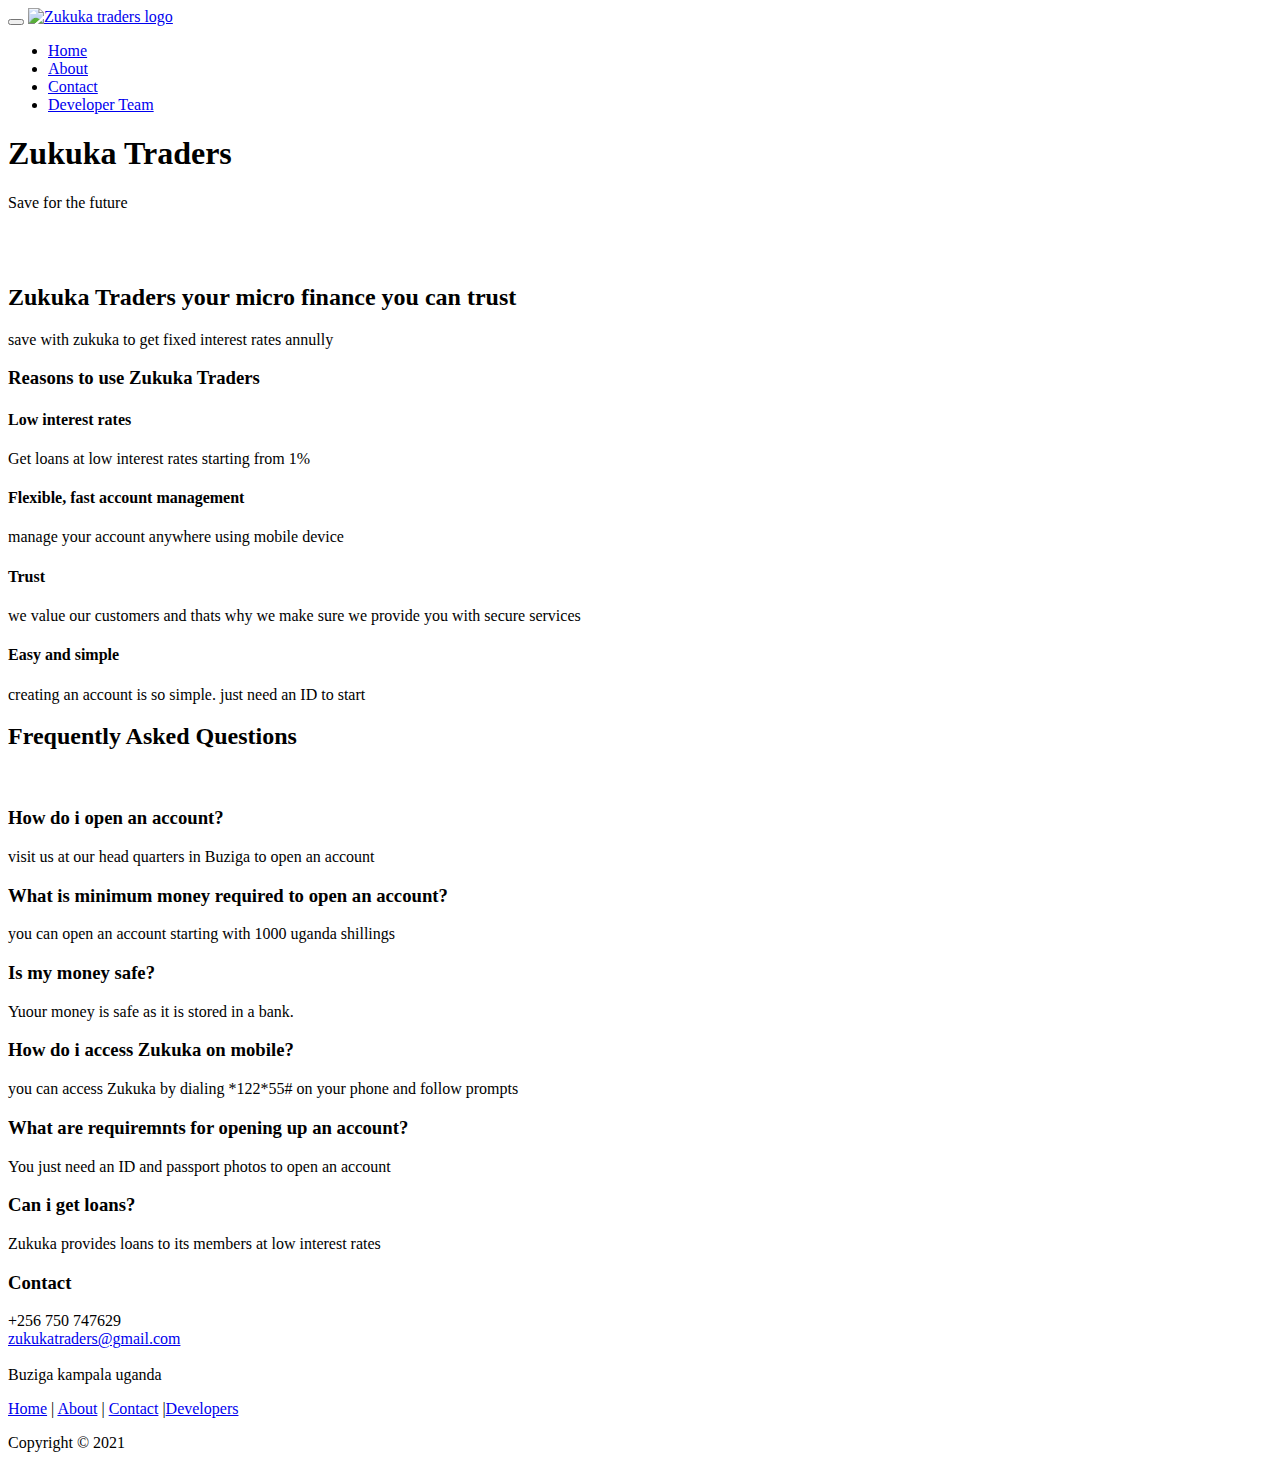
==== index.html @ c728aef9 "Update README.md" ====
<!DOCTYPE html>
<html lang="en">
  <head>
    <meta charset="utf-8" />
    <meta name="viewport" content="width=device-width, initial-scale=1.0" />

    <title>Zukua Traders</title>
    <link rel="shortcut icon" href="assets/images/gt_favicon.png" />

    <link
      rel="stylesheet"
      media="screen"
      href="http://fonts.googleapis.com/css?family=Open+Sans:300,400,700"
    />
    <link rel="stylesheet" href="assets/css/bootstrap.min.css" />
    <link rel="stylesheet" href="assets/css/font-awesome.min.css" />

    <!-- Custom styles for our template -->
    <link
      rel="stylesheet"
      href="assets/css/bootstrap-theme.css"
      media="screen"
    />
    <link rel="stylesheet" href="assets/css/main.css" />
  </head>

  <body class="home">
    <!-- Fixed navbar -->
    <div class="navbar navbar-inverse navbar-fixed-top headroom">
      <div class="container">
        <div class="navbar-header">
          <!-- Button for smallest screens -->
          <button
            type="button"
            class="navbar-toggle"
            data-toggle="collapse"
            data-target=".navbar-collapse"
          >
            <span class="icon-bar"></span> <span class="icon-bar"></span>
            <span class="icon-bar"></span>
          </button>
          <a class="navbar-brand" href="index.html"
            ><img src="assets/images/logo.jpeg" alt="Zukuka traders logo"
          /></a>
        </div>
        <div class="navbar-collapse collapse">
          <ul class="nav navbar-nav pull-right">
            <li class="active"><a href="#">Home</a></li>
            <li><a href="about.html">About</a></li>
            <li><a href="contact.html">Contact</a></li>
			<li><a href="team.html">Developer Team</a></li>
          </ul>
        </div>
        <!--/.nav-collapse -->
      </div>
    </div>
    <!-- /.navbar -->

    <!-- Header -->
    <header id="head">
      <div class="container">
        <div class="row">
          <h1 class="lead">Zukuka Traders</h1>
          <p class="tagline">Save for the future</p>
        </div>
      </div>
    </header>
    <!-- /Header -->

    <!-- Intro -->
    <div class="container text-center">
      <br />
      <br />
      <h2 class="thin">Zukuka Traders your micro finance you can trust</h2>
      <p class="text-muted">
        save with zukuka to get fixed interest rates annully
      </p>
    </div>
    <!-- /Intro-->

    <!-- Highlights - jumbotron -->
    <div class="jumbotron top-space">
      <div class="container">
        <h3 class="text-center thin">Reasons to use Zukuka Traders</h3>

        <div class="row">
          <div class="col-md-3 col-sm-6 highlight">
            <div class="h-caption">
              <h4><i class="fa fa-cogs fa-5"></i>Low interest rates</h4>
            </div>
            <div class="h-body text-center">
              <p>Get loans at low interest rates starting from 1%</p>
            </div>
          </div>
          <div class="col-md-3 col-sm-6 highlight">
            <div class="h-caption">
              <h4>
                <i class="fa fa-flash fa-5"></i>Flexible, fast account
                management
              </h4>
            </div>
            <div class="h-body text-center">
              <p>manage your account anywhere using mobile device</p>
            </div>
          </div>
          <div class="col-md-3 col-sm-6 highlight">
            <div class="h-caption">
              <h4><i class="fa fa-heart fa-5"></i>Trust</h4>
            </div>
            <div class="h-body text-center">
              <p>
                we value our customers and thats why we make sure we provide you
                with secure services
              </p>
            </div>
          </div>
          <div class="col-md-3 col-sm-6 highlight">
            <div class="h-caption">
              <h4><i class="fa fa-smile-o fa-5"></i>Easy and simple</h4>
            </div>
            <div class="h-body text-center">
              <p>creating an account is so simple. just need an ID to start</p>
            </div>
          </div>
        </div>
        <!-- /row  -->
      </div>
    </div>
    <!-- /Highlights -->

    <!-- container -->
    <div class="container">
      <h2 class="text-center top-space">Frequently Asked Questions</h2>
      <br />

      <div class="row">
        <div class="col-sm-6">
          <h3>How do i open an account?</h3>
          <p>visit us at our head quarters in Buziga to open an account</p>
        </div>
        <div class="col-sm-6">
          <h3>What is minimum money required to open an account?</h3>
          <p>you can open an account starting with 1000 uganda shillings</p>
        </div>
      </div>
      <!-- /row -->

      <div class="row">
        <div class="col-sm-6">
          <h3>Is my money safe?</h3>
          <p>Yuour money is safe as it is stored in a bank.</p>
          <h3>How do i access Zukuka on mobile?</h3>
          <p>
            you can access Zukuka by dialing *122*55# on your phone and follow
            prompts
          </p>
        </div>
        <div class="col-sm-6">
          <h3>What are requiremnts for opening up an account?</h3>
          <p>You just need an ID and passport photos to open an account</p>
          <h3>Can i get loans?</h3>
          <p>Zukuka provides loans to its members at low interest rates</p>
        </div>
      </div>
    </div>

    <section id="social">
      <div class="container">
        <div class="wrapper clearfix">
          <div class="addthis_toolbox addthis_default_style">
            <a
              class="addthis_button_facebook_like"
              fb:like:layout="button_count"
            ></a>
            <a class="addthis_button_tweet"></a>
            <a class="addthis_button_linkedin_counter"></a>
            <a
              class="addthis_button_google_plusone"
              g:plusone:size="medium"
            ></a>
          </div>
        </div>
      </div>
    </section>
    <footer id="footer" class="top-space">
      <div class="footer1">
        <div class="container">
          <div class="row">
            <div class="col-md-3 widget">
              <h3 class="widget-title">Contact</h3>
              <div class="widget-body">
                <p>
                  +256 750 747629<br />
                  <a href="mailto:#">zukukatraders@gmail.com</a><br />
                  <br />
                  Buziga kampala uganda
                </p>
              </div>
            </div>
            </div>
          </div>
          <!-- /row of widgets -->
        </div>
      </div>

      <div class="footer2">
        <div class="container">
          <div class="row">
            <div class="col-md-6 widget">
              <div class="widget-body">
                <p class="simplenav">
                  <a href="#">Home</a> | <a href="about.html">About</a> |
                  <a href="contact.html">Contact</a> |<a href="team.html">Developers</a>
                </p>
              </div>
            </div>

            <div class="col-md-6 widget">
              <div class="widget-body">
                <p class="text-right">Copyright &copy; 2021</p>
              </div>
            </div>
          </div>
          <!-- /row of widgets -->
        </div>
      </div>
    </footer>

    <!-- JavaScript libs are placed at the end of the document so the pages load faster -->
    <script src="http://ajax.googleapis.com/ajax/libs/jquery/1.10.2/jquery.min.js"></script>
    <script src="http://netdna.bootstrapcdn.com/bootstrap/3.0.0/js/bootstrap.min.js"></script>
    <script src="assets/js/headroom.min.js"></script>
    <script src="assets/js/jQuery.headroom.min.js"></script>
    <script src="assets/js/template.js"></script>
  </body>
</html>
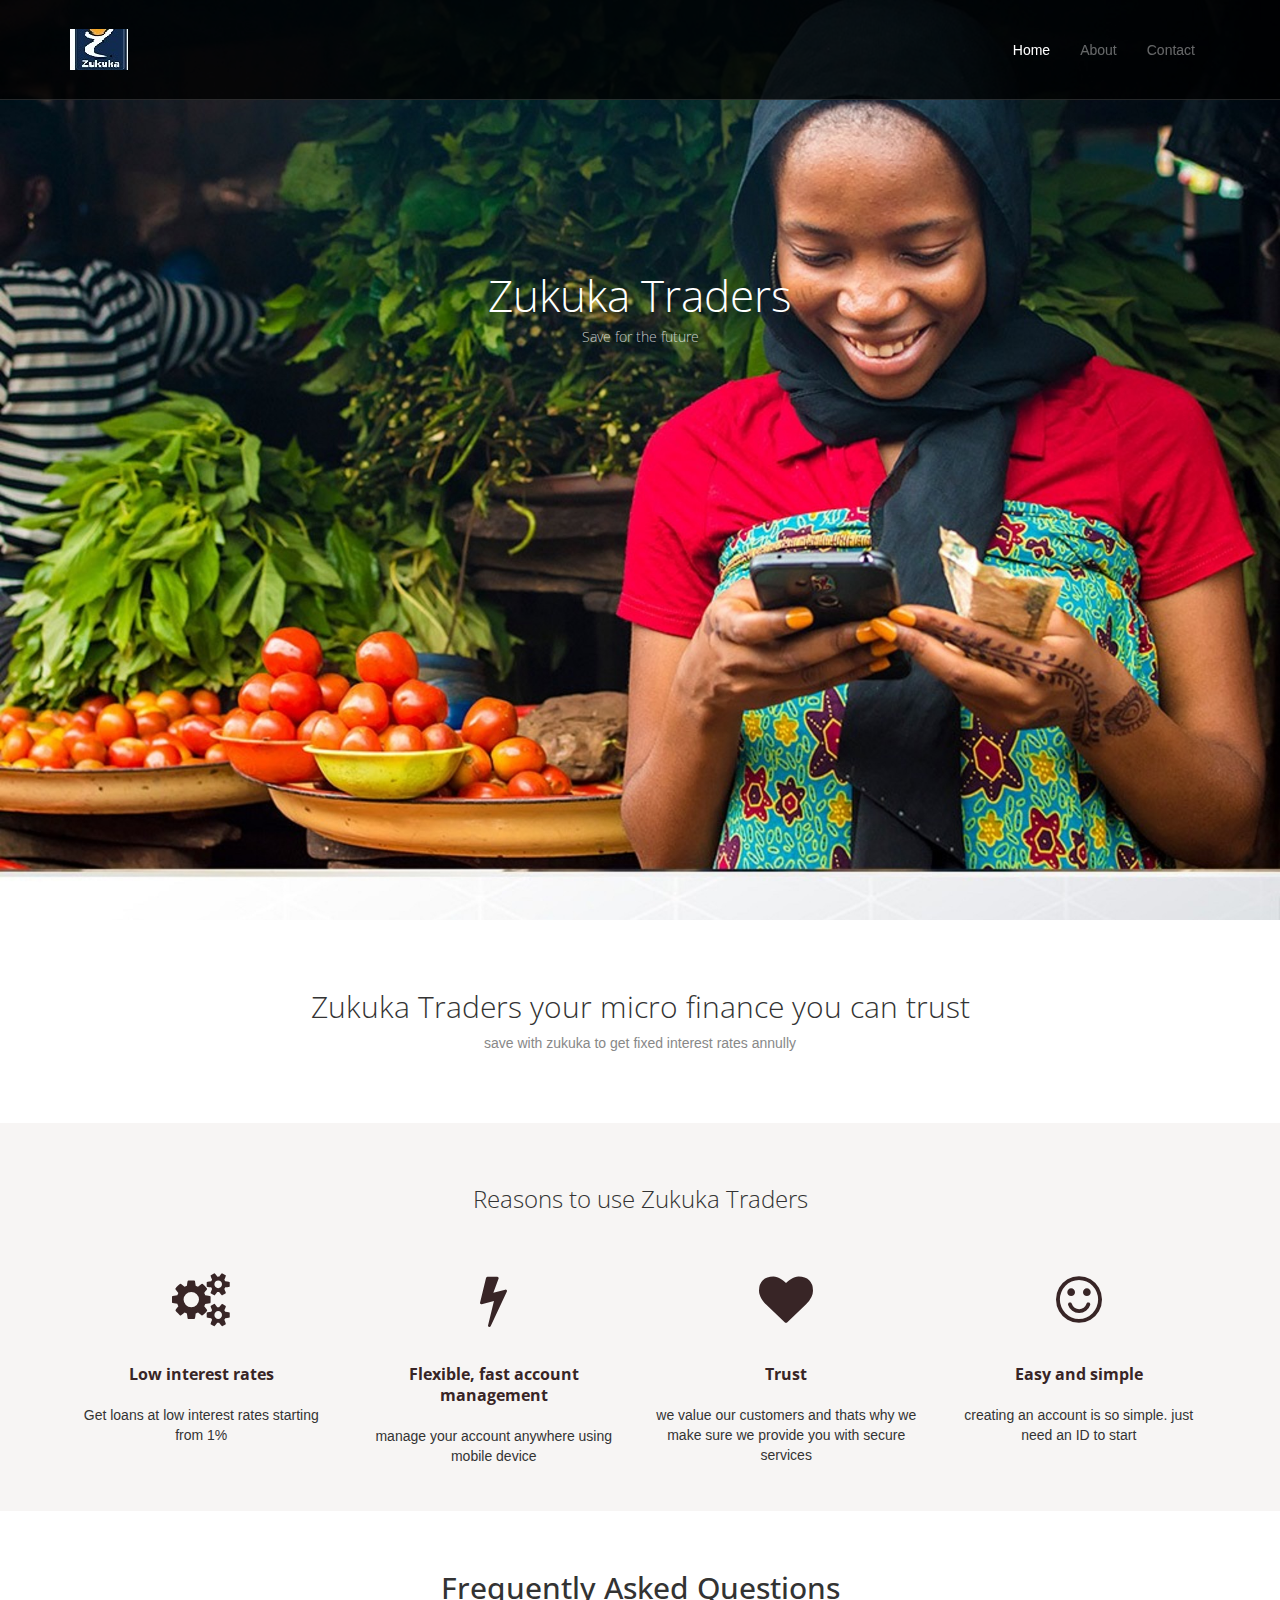
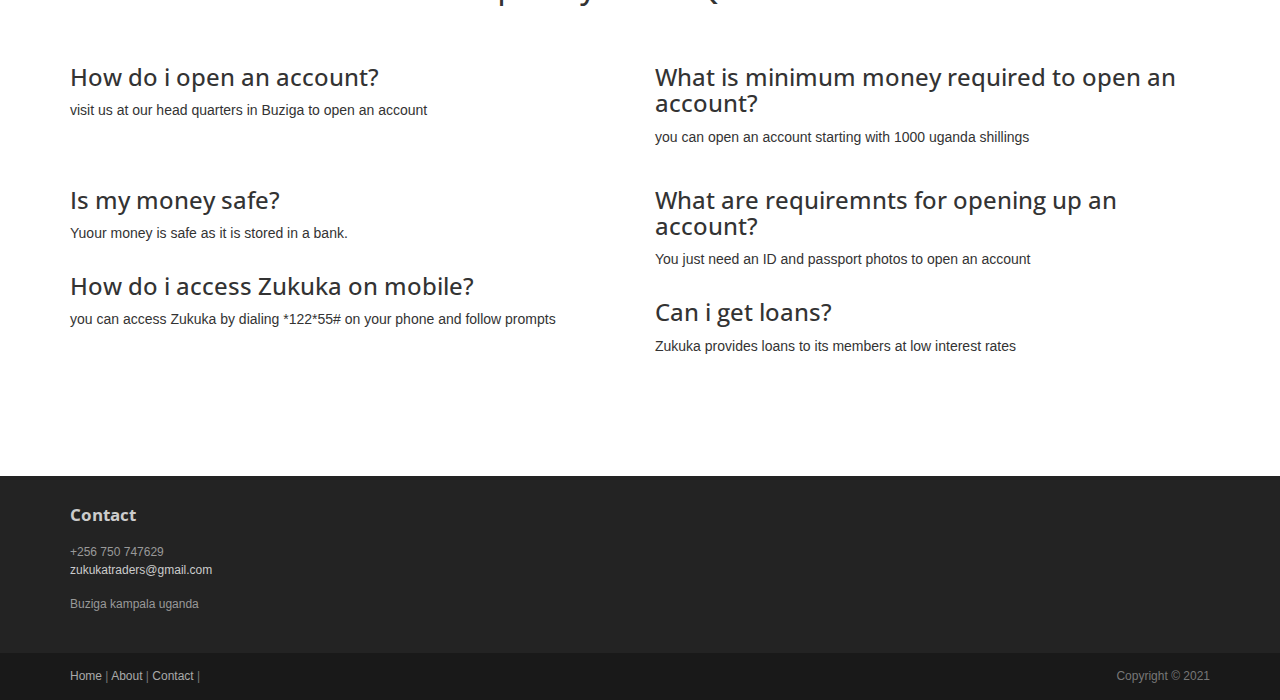
==== commit c5bb5761: "zukuka website assignment" ====
--- a/index.html
+++ b/index.html
@@ -48,7 +48,6 @@
             <li class="active"><a href="#">Home</a></li>
             <li><a href="about.html">About</a></li>
             <li><a href="contact.html">Contact</a></li>
-			<li><a href="team.html">Developer Team</a></li>
           </ul>
         </div>
         <!--/.nav-collapse -->
@@ -210,7 +209,7 @@
               <div class="widget-body">
                 <p class="simplenav">
                   <a href="#">Home</a> | <a href="about.html">About</a> |
-                  <a href="contact.html">Contact</a> |<a href="team.html">Developers</a>
+                  <a href="contact.html">Contact</a> |
                 </p>
               </div>
             </div>
--- a/assets/css/main.css
+++ b/assets/css/main.css
@@ -0,0 +1,271 @@
+/* Header */
+#head {
+  background: #181015 url(../images/banner.jpeg) no-repeat;
+  background-size: cover;
+  min-height: 920px;
+  text-align: center;
+  padding-top: 240px;
+  color: white;
+  font-family: "Open sans", Helvetica, Arial;
+  font-weight: 300;
+}
+#head.secondary {
+  height: 100px;
+  min-height: 100px;
+  padding-top: 0px;
+}
+#head .lead {
+  font-family: "Open sans", Helvetica, Arial;
+  font-size: 44px;
+  margin-bottom: 6px;
+  color: white;
+  line-height: 1.15em;
+}
+#head .tagline {
+  color: rgba(255, 255, 255, 0.75);
+  margin-bottom: 25px;
+}
+#head .tagline a {
+  color: #fff;
+}
+#head .btn {
+  margin-bottom: 10px;
+}
+#head .btn-default {
+  text-shadow: none;
+  background: transparent;
+  color: rgba(255, 255, 255, 0.5);
+  -webkit-box-shadow: inset 0px 0px 0px 3px rgba(255, 255, 255, 0.5);
+  -moz-box-shadow: inset 0px 0px 0px 3px rgba(255, 255, 255, 0.5);
+  box-shadow: inset 0px 0px 0px 3px rgba(255, 255, 255, 0.5);
+  background: transparent;
+}
+#head .btn-default:hover,
+#head .btn-default:focus {
+  color: rgba(255, 255, 255, 0.8);
+  -webkit-box-shadow: inset 0px 0px 0px 3px rgba(255, 255, 255, 0.8);
+  -moz-box-shadow: inset 0px 0px 0px 3px rgba(255, 255, 255, 0.8);
+  box-shadow: inset 0px 0px 0px 3px rgba(255, 255, 255, 0.8);
+  background: transparent;
+}
+#head .btn-default:active,
+#head .btn-default.active {
+  color: #fff;
+  -webkit-box-shadow: inset 0px 0px 0px 3px #fff;
+  -moz-box-shadow: inset 0px 0px 0px 3px #fff;
+  box-shadow: inset 0px 0px 0px 3px #fff;
+  background: transparent;
+}
+
+@media (max-width: 767px) {
+  #head {
+    min-height: 420px;
+    padding-top: 160px;
+  }
+  #head .lead {
+    font-size: 34px;
+  }
+}
+
+/* Autohide navbar */
+.slideUp {
+  top: -100px;
+}
+.headroom {
+  -webkit-transition: all 0.4s ease-out;
+  -moz-transition: all 0.4s ease-out;
+  -o-transition: all 0.4s ease-out;
+  transition: all 0.4s ease-out;
+}
+
+/* Highlights (in jumbotron in most cases) */
+.highlight {
+  margin-top: 40px;
+}
+.h-caption {
+  text-align: center;
+}
+.h-caption i {
+  display: block;
+  font-size: 54px;
+  color: #382526;
+  margin-bottom: 36px;
+}
+.h-caption h4 {
+  color: #382526;
+  font-size: 16px;
+  font-weight: bold;
+  margin-bottom: 20px;
+}
+.h-body {
+}
+
+/* Typography */
+h1,
+h2,
+h3,
+h4,
+h5,
+h6 {
+  font-family: "Open sans", Helvetica, Arial;
+}
+h1,
+.h1,
+h2,
+.h2,
+h3,
+.h3 {
+  margin-top: 30px;
+}
+blockquote {
+  font-style: italic;
+  font-family: Georgia;
+  color: #999;
+  margin: 30px 0 30px;
+}
+label {
+  color: #777;
+}
+.thin {
+  font-weight: 300;
+}
+.page-title {
+  margin-top: 20px;
+  font-weight: 300;
+}
+.text-muted {
+  color: #888;
+}
+.breadcrumb {
+  background: none;
+  padding: 0;
+  margin: 30px 0 0px 0;
+}
+ul.list-spaces li {
+  margin-bottom: 10px;
+}
+
+/* Helpers */
+.container-full {
+  margin: 0 auto;
+  width: 100%;
+}
+.top-space {
+  margin-top: 60px;
+}
+.top-margin {
+  margin-top: 20px;
+}
+
+img {
+  max-width: 100%;
+}
+img.pull-right {
+  margin-left: 10px;
+}
+img.pull-left {
+  margin-right: 10px;
+}
+#map {
+  width: 100%;
+  height: 280px;
+}
+#social {
+  margin-top: 50px;
+  margin-bottom: 50px;
+}
+#social .wrapper {
+  width: 340px;
+  margin: 0 auto;
+}
+
+/* Main content block */
+.maincontent {
+}
+
+/* Sidebars */
+.sidebar {
+  padding-top: 36px;
+  padding-bottom: 30px;
+}
+.sidebar .widget {
+  margin-bottom: 20px;
+}
+.sidebar h1,
+.sidebar .h1,
+.sidebar h2,
+.sidebar .h2,
+.sidebar h3,
+.sidebar .h3 {
+  margin-top: 20px;
+}
+
+/* Footer */
+.footer1 {
+  background: #232323;
+  padding: 30px 0 0 0;
+  font-size: 12px;
+  color: #999;
+}
+.footer1 a {
+  color: #ccc;
+}
+.footer1 a:hover {
+  color: #fff;
+}
+.footer1 .widget {
+  margin-bottom: 30px;
+}
+.footer1 .widget-title {
+  font-size: 17px;
+  font-weight: bold;
+  color: #ccc;
+  margin: 0 0 20px;
+}
+.footer1 .entry-meta {
+  border-top: 1px solid #ccc;
+  border-bottom: 1px solid #ccc;
+  margin: 0 0 35px 0;
+  padding: 2px 0;
+  color: #888888;
+  font-size: 12px;
+  font-size: 0.75rem;
+}
+.footer1 .entry-meta a {
+  color: #333333;
+}
+.footer1 .entry-meta .meta-in {
+  border-top: 1px solid #ccc;
+  border-bottom: 1px solid #ccc;
+  padding: 10px 0;
+}
+.follow-me-icons {
+  font-size: 30px;
+}
+.follow-me-icons i {
+  float: left;
+  margin: 0 10px 0 0;
+}
+
+.footer2 {
+  background: #191919;
+  padding: 15px 0;
+  color: #777;
+  font-size: 12px;
+}
+.footer2 a {
+  color: #aaa;
+}
+.footer2 a:hover {
+  color: #fff;
+}
+.footer2 p {
+  margin: 0;
+}
+
+.widget-simplenav {
+  margin-left: -5px;
+}
+.widget-simplenav a {
+  margin: 0 5px;
+}
